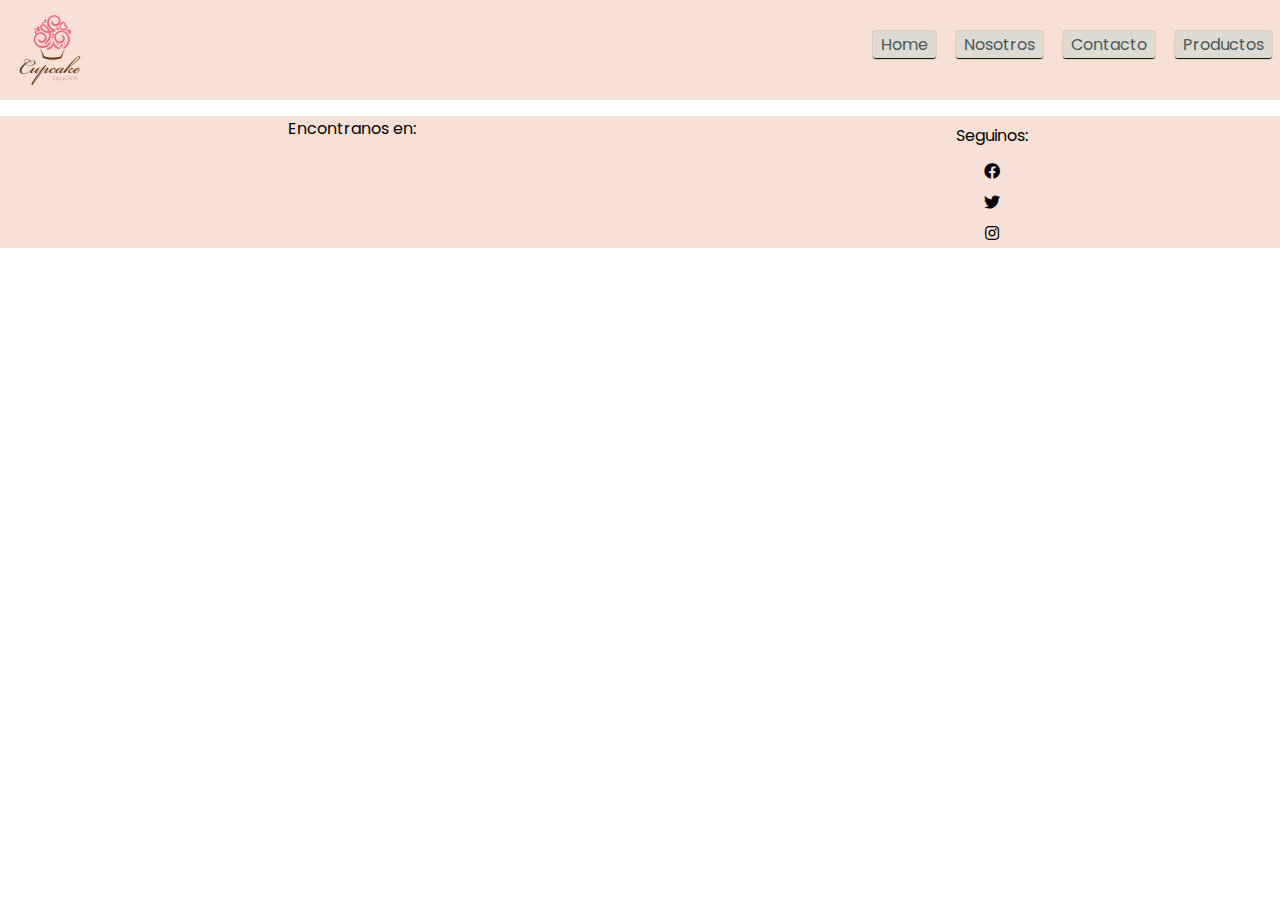
==== index.html @ 8706e183 "agregado de footer" ====
<!DOCTYPE html>
<html lang="en">
  <head>
    <meta charset="UTF-8" />
    <meta name="viewport" content="width=device-width, initial-scale=1.0" />
    <title>Home</title>
    <link rel="preconnect" href="https://fonts.googleapis.com" />
    <link rel="preconnect" href="https://fonts.gstatic.com/" crossorigin />
    <link
      href="https://fonts.googleapis.com/css2?family=Poppins:ital,wght@0,100;0,200;0,300;0,400;0,500;0,600;0,700;0,800;0,900;1,100;1,200;1,300;1,400;1,500;1,600;1,700;1,800;1,900&display=swap"
      rel="stylesheet"
    />
    <link
      rel="stylesheet"
      href="https://cdnjs.cloudflare.com/ajax/libs/font-awesome/5.15.4/css/all.min.css"
    />
    <link
      rel="stylesheet"
      href="https://cdnjs.cloudflare.com/ajax/libs/font-awesome/5.15.4/css/all.min.css"
    />

    <link rel="stylesheet" href="./styles.css" />
  </head>
  <body>
    <nav>
      <img src="./logo-ej2.png" alt="logo" width="100" />
      <div class="boton-nav">
        <a href="#">Home</a>
        <a href="./nosotros.html">Nosotros</a>
        <a href="./contacto.html">Contacto</a>
        <a href="./productos.html">Productos</a>
      </div>
    </nav>
    <main></main>
    <footer>
      <div>
        <p style="text-align: center">Encontranos en:</p>
        <iframe
          src="https://www.google.com/maps/embed?pb=!1m18!1m12!1m3!1d53356.94560016026!2d-66.30966570000001!3d-33.2976569!2m3!1f0!2f0!3f0!3m2!1i1024!2i768!4f13.1!3m3!1m2!1s0x95d43954196ca6cd%3A0x7fc2e3b4d49ecc83!2sSan%20Luis!5e0!3m2!1ses-419!2sar!4v1715556779964!5m2!1ses-419!2sar"
          width="200"
          height="100"
          style="border: 0"
          allowfullscreen=""
          loading="lazy"
          referrerpolicy="no-referrer-when-downgrade"
        ></iframe>
      </div>

      <div class="cont-social">
        <p style="text-align: center">Seguinos:</p>
        <i class="fab fa-facebook"></i>
        <i class="fab fa-twitter"></i>
        <i class="fab fa-instagram"></i>
      </div>
    </footer>
  </body>
</html>
---- styles.css ----
*{
    padding: 0;
    margin: 0;
    box-sizing: border-box;
    font-family: poppins;
}

nav{
    display: flex;
    flex-direction: row;
    justify-content: space-between;
    width: 100vw;
    background-color: #F7E1D7;
    

}
.boton-nav{
    margin-top: 2rem;  
}

a{
    margin: 8px;
    text-decoration: none;
    background-color: #DEDBD2;
    box-shadow: 0px .5px 1px 0px black ;
    border-radius: 3px;
    padding:2px 8px 2px 8px;
    color: #4A5759;
}
a:visited{
background-color: #B0C4B1;
}



.contenedor-form{
display: flex;
flex-direction: column;
align-items: center;
justify-content: center;
margin-top: 1.5rem;
}

form{
    border: 2px solid white;
    padding: 1rem;
    border-radius: 1rem;
    display: flex;
    flex-direction: column;
    gap: 0.2rem;
    background-color: #edafb8;
    width: 50%;
    
}

fieldset{
    display: flex;
    padding: 0.5rem;
    border-radius: 1rem;
}

legend{
    padding: 0.2rem;
}

.input-btn{
    background-color: #DEDBD2;    
    border-radius: 3px;
    color: #4A5759;
    margin-top: 1rem;
    border: none;
    box-shadow: 0px .5px 1px 0px black ;
}

.cont-input{
    display: flex;
    align-items: center;
    justify-content: center;
}

input{
    width: 100%;
    background-color: #DEDBD2;
    border: none;
    border-radius: 3px;
    height: 30px;
    
}
textarea{
    width: 100%;
    height: 50px;
    background-color: #DEDBD2;
    border: none;
    border-radius: 3px;
    overflow: hidden;
}
footer{
    background-color: #F7E1D7;
   display: flex;
   justify-content: space-around;
   margin-top: 1rem;
   margin-bottom: 0;
}
.cont-social{
    display: flex;
    flex-direction: column;
    align-items:center;
    justify-content: space-around;
}
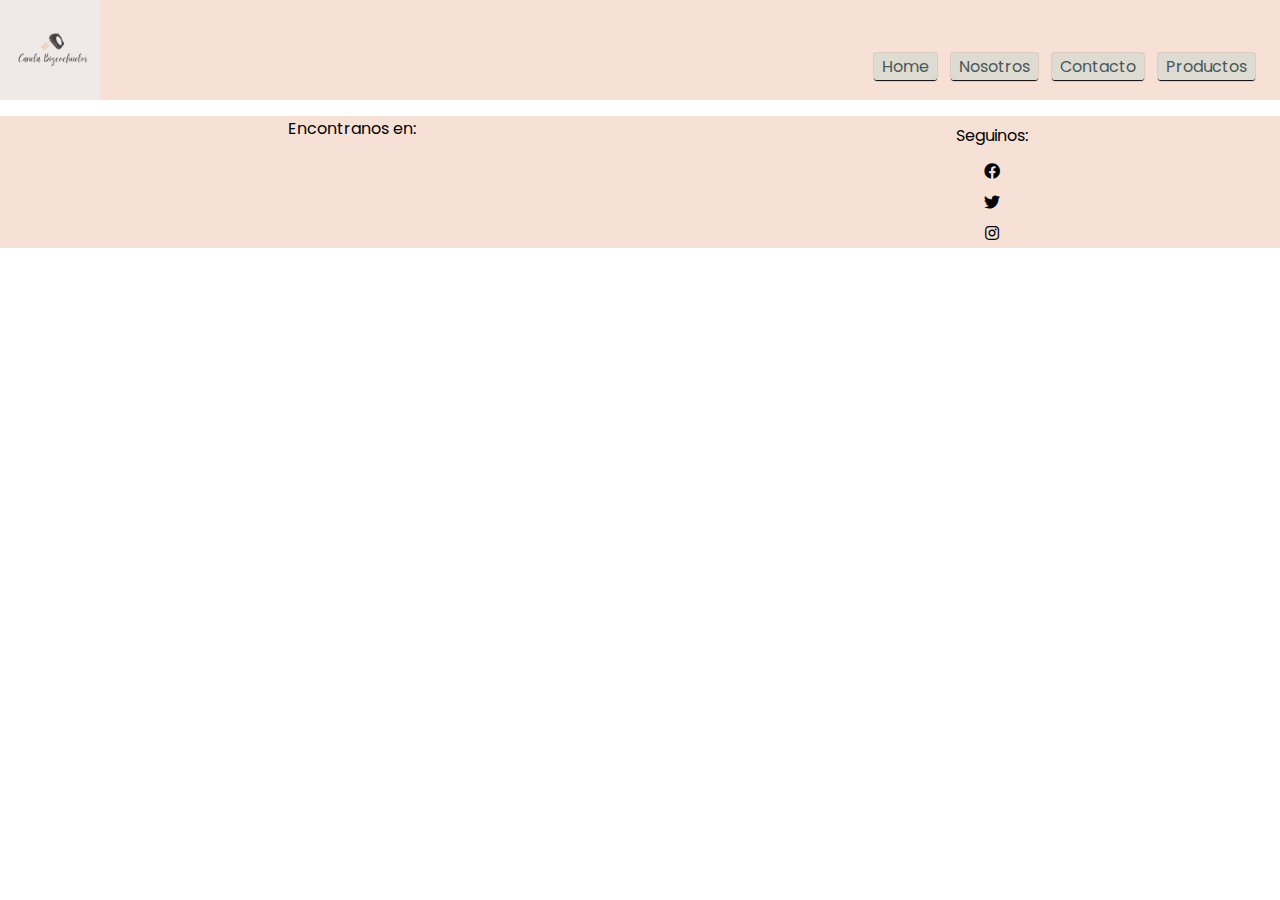
==== commit e4e676fb: "pagina de productos" ====
--- a/index.html
+++ b/index.html
@@ -23,7 +23,7 @@
   </head>
   <body>
     <nav>
-      <img src="./logo-ej2.png" alt="logo" width="100" />
+      <img src="./img/logo-canela.png" alt="logo" width="100" />
       <div class="boton-nav">
         <a href="#">Home</a>
         <a href="./nosotros.html">Nosotros</a>
--- a/styles.css
+++ b/styles.css
@@ -4,22 +4,29 @@
     box-sizing: border-box;
     font-family: poppins;
 }
+body{
+    width: 100%;
+    min-height: 100vh;    
+    
+}
+
 
 nav{
     display: flex;
-    flex-direction: row;
-    justify-content: space-between;
-    width: 100vw;
+    align-items: center;   
+    justify-content: space-between;       
     background-color: #F7E1D7;
-    
-
-}
-.boton-nav{
-    margin-top: 2rem;  
+    box-sizing: border-box;
 }
 
-a{
-    margin: 8px;
+.boton-nav{
+    margin-top: 2rem;
+    padding-right: 20px;
+      
+}
+
+.boton-nav a{
+    margin: 5px;
     text-decoration: none;
     background-color: #DEDBD2;
     box-shadow: 0px .5px 1px 0px black ;
@@ -30,8 +37,15 @@
 a:visited{
 background-color: #B0C4B1;
 }
-
-
+.cont-logo{
+    flex-basis: 100px;
+}
+main{
+    width: 100%;
+}
+/* img{
+    margin-left: 5px;
+} */
 
 .contenedor-form{
 display: flex;
@@ -39,6 +53,7 @@
 align-items: center;
 justify-content: center;
 margin-top: 1.5rem;
+
 }
 
 form{
@@ -94,16 +109,63 @@
     border-radius: 3px;
     overflow: hidden;
 }
+.info-enviada{
+    display:flex;
+    flex-direction: column;
+}
 footer{
     background-color: #F7E1D7;
    display: flex;
    justify-content: space-around;
    margin-top: 1rem;
    margin-bottom: 0;
+   width: 100%;
 }
 .cont-social{
     display: flex;
     flex-direction: column;
     align-items:center;
     justify-content: space-around;
+}
+
+.nosotros{  
+    background-image: url(fotoNosotros.jpg);
+    background-repeat: no-repeat;
+    background-position: center;
+}
+.card-container{
+    width: 100%;
+    margin-top: 2rem;
+    display: flex;
+    justify-content: space-around;
+    flex-wrap: wrap;
+    
+}
+.card{
+    width: 25%;
+    border-radius: 3px;
+    box-shadow: 0px 2px 4px rgba(0, 0, 0, 0.1);
+    display: flex;
+    flex-direction: column;
+    margin: 30px;
+    overflow: hidden;
+}
+.card img{
+    width: 100%;
+    transition: transform 0.3s ease;
+}
+.card:hover img {
+    transform: scale(1.1); /* Zoom al hacer hover */
+  }
+.card-text{
+    text-align: center;
+    
+}
+.card-text h3{
+    color: #4A5759;
+}
+.titulo-prod{
+    text-align: center;
+    color:#4A5759;
+    margin-top: 2rem;
 }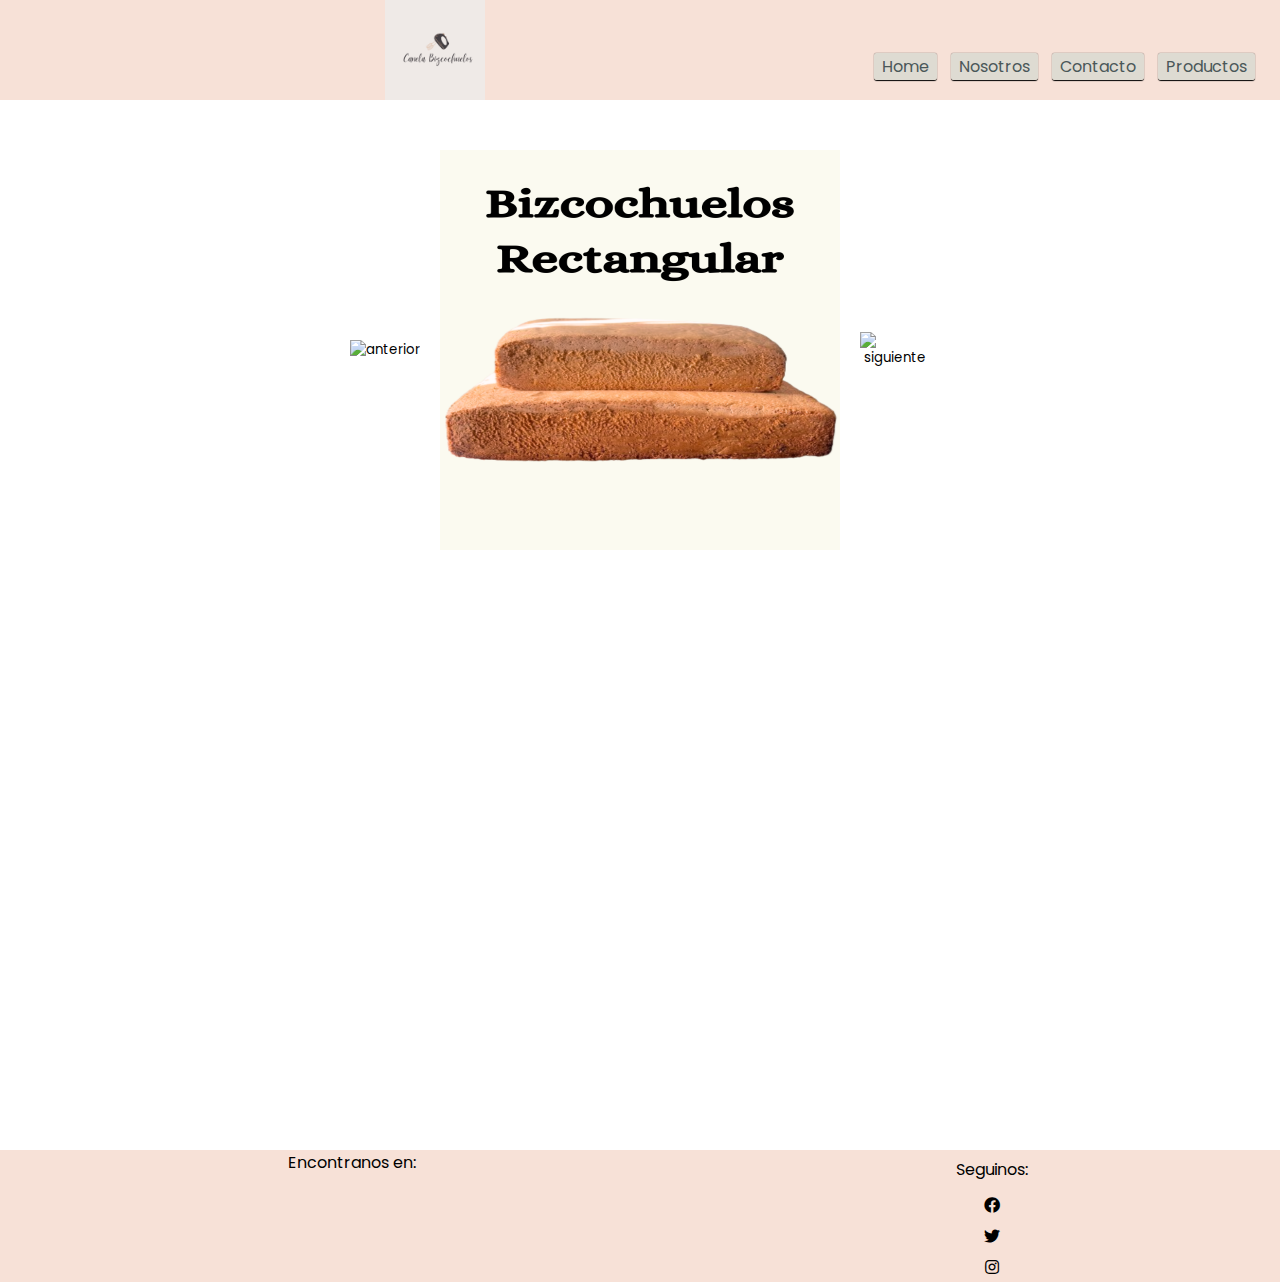
==== commit 09c914f8: "carrusel" ====
--- a/index.html
+++ b/index.html
@@ -4,6 +4,7 @@
     <meta charset="UTF-8" />
     <meta name="viewport" content="width=device-width, initial-scale=1.0" />
     <title>Home</title>
+    
     <link rel="preconnect" href="https://fonts.googleapis.com" />
     <link rel="preconnect" href="https://fonts.gstatic.com/" crossorigin />
     <link
@@ -18,8 +19,13 @@
       rel="stylesheet"
       href="https://cdnjs.cloudflare.com/ajax/libs/font-awesome/5.15.4/css/all.min.css"
     />
+    <link
+      rel="stylesheet"
+      href="https://fontawesome.com/icons/forward?f=classic&s=solid"
+    />
 
     <link rel="stylesheet" href="./styles.css" />
+   
   </head>
   <body>
     <nav>
@@ -31,7 +37,17 @@
         <a href="./productos.html">Productos</a>
       </div>
     </nav>
-    <main></main>
+    <main>
+      <article class="article-carrusel">
+        <div class="article-carrusel__div">
+            <button class="atras" onclick="imgAnt()"><img src="https://fontawesome.com/icons/forward?f=classic&s=solid" alt="anterior"></button>
+            <img src="img/BizRectangular2.png" alt="" id="foto-carrusel">            
+            <button class="siguiente" onclick="imgSig()"><img src="https://fontawesome.com/icons/backward?f=classic&s=solid" alt="siguiente"></button>
+        </div>
+      </article>
+
+
+    </main>
     <footer>
       <div>
         <p style="text-align: center">Encontranos en:</p>
@@ -53,5 +69,6 @@
         <i class="fab fa-instagram"></i>
       </div>
     </footer>
+    
   </body>
 </html>
--- a/styles.css
+++ b/styles.css
@@ -128,44 +128,62 @@
     justify-content: space-around;
 }
 
+/*nosotros*/
 .nosotros{  
-    background-image: url(fotoNosotros.jpg);
-    background-repeat: no-repeat;
-    background-position: center;
+    display: flex;
+    align-items:center;
+    position: relative;
+    background-position: center;    
 }
-.card-container{
-    width: 100%;
-    margin-top: 2rem;
+
+img {
+    display: block;
+    margin-left: auto;
+    margin-right: auto;
+    max-width: 100%;   
+}
+
+/*carrucel*/
+.article-carrusel{
     display: flex;
-    justify-content: space-around;
-    flex-wrap: wrap;
-    
-}
-.card{
-    width: 25%;
-    border-radius: 3px;
-    box-shadow: 0px 2px 4px rgba(0, 0, 0, 0.1);
+    height: 400px;
+    justify-content: center;
+    align-items: center;
+   
+    margin-top: 50px;
+    margin-bottom: 600px;
+    }
+
+  .article-carrusel__div{
     display: flex;
-    flex-direction: column;
-    margin: 30px;
-    overflow: hidden;
-}
-.card img{
-    width: 100%;
-    transition: transform 0.3s ease;
-}
-.card:hover img {
-    transform: scale(1.1); /* Zoom al hacer hover */
+    justify-content: center;
+    align-items: center;
   }
-.card-text{
-    text-align: center;
-    
-}
-.card-text h3{
-    color: #4A5759;
-}
-.titulo-prod{
-    text-align: center;
-    color:#4A5759;
-    margin-top: 2rem;
-}+
+  #foto-carrusel{
+    max-width: 400px;
+    min-width: 400px;
+    max-height: 400px;
+    min-height: 400px;
+  }
+  
+  .article-carrusel__div button{
+    margin: 20px;
+    border: none;
+    background: transparent;
+  }
+
+  .article-carrusel__div button img{
+    width: 70px;
+  }
+
+  .article-carrusel__div button img:hover{
+    border: none;
+    width: 55px;
+    height: 55px;
+    border-radius: 50%;
+    box-shadow: 0px 0px 4px #f1f1eb;
+  }
+
+
+  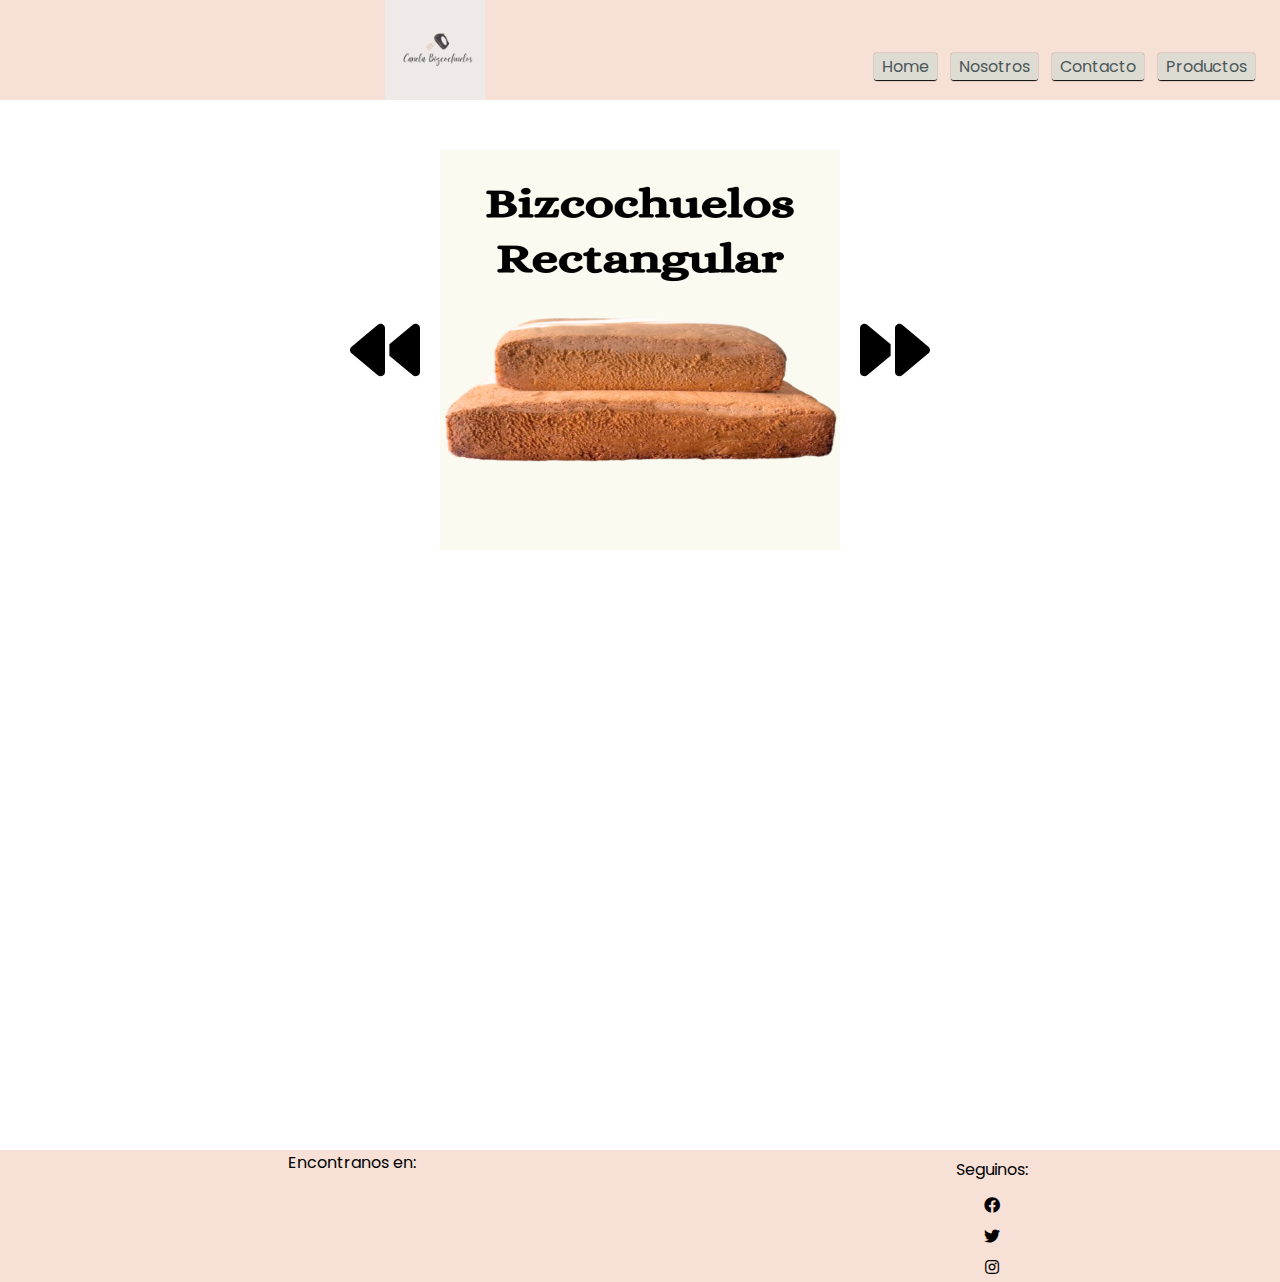
==== commit 900e4b53: "img" ====
--- a/index.html
+++ b/index.html
@@ -26,6 +26,8 @@
 
     <link rel="stylesheet" href="./styles.css" />
    
+    <script defer src="carrusel.js"></script>
+
   </head>
   <body>
     <nav>
@@ -40,9 +42,9 @@
     <main>
       <article class="article-carrusel">
         <div class="article-carrusel__div">
-            <button class="atras" onclick="imgAnt()"><img src="https://fontawesome.com/icons/forward?f=classic&s=solid" alt="anterior"></button>
-            <img src="img/BizRectangular2.png" alt="" id="foto-carrusel">            
-            <button class="siguiente" onclick="imgSig()"><img src="https://fontawesome.com/icons/backward?f=classic&s=solid" alt="siguiente"></button>
+            <button class="atras" onclick="imgAnt()"><img src="./img/backward-solid.svg" alt="anterior"></button>
+            <img src="img/BizRectangular2.png" alt="bizcochuelos" id="foto-carrusel">            
+            <button class="siguiente" onclick="imgSig()"><img src="./img/forward-solid (1).svg" alt="siguiente"></button>
         </div>
       </article>
 
@@ -52,7 +54,7 @@
       <div>
         <p style="text-align: center">Encontranos en:</p>
         <iframe
-          src="https://www.google.com/maps/embed?pb=!1m18!1m12!1m3!1d53356.94560016026!2d-66.30966570000001!3d-33.2976569!2m3!1f0!2f0!3f0!3m2!1i1024!2i768!4f13.1!3m3!1m2!1s0x95d43954196ca6cd%3A0x7fc2e3b4d49ecc83!2sSan%20Luis!5e0!3m2!1ses-419!2sar!4v1715556779964!5m2!1ses-419!2sar"
+          src=""
           width="200"
           height="100"
           style="border: 0"
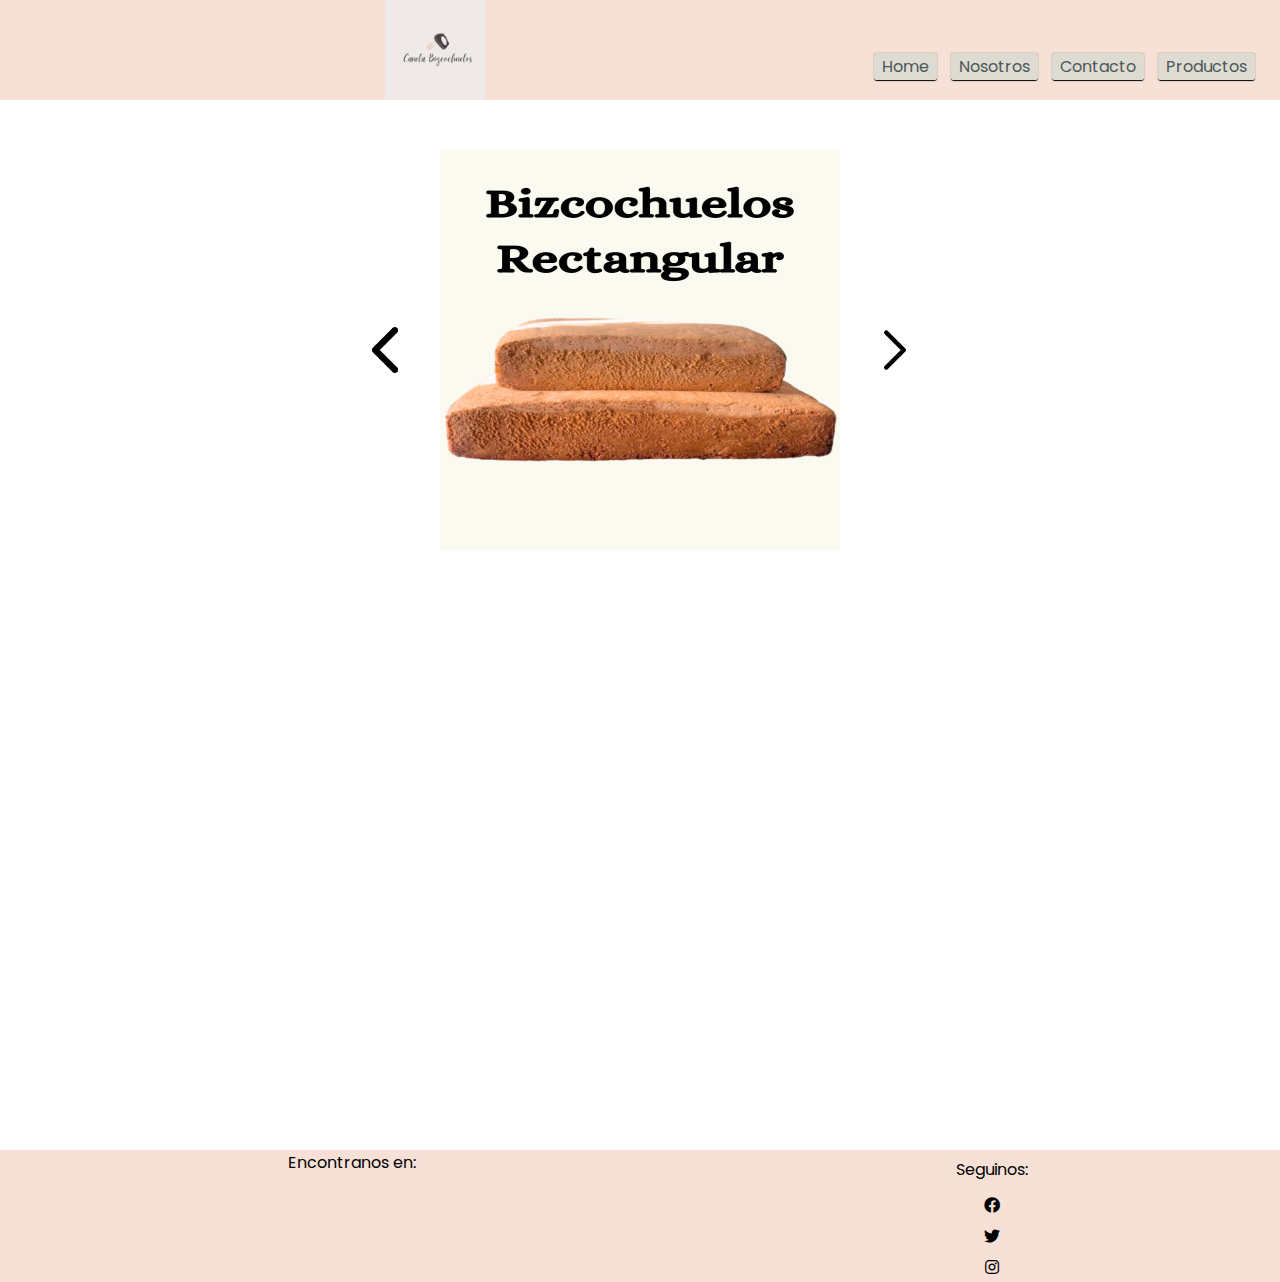
==== commit 394f63f7: "button" ====
--- a/index.html
+++ b/index.html
@@ -42,9 +42,9 @@
     <main>
       <article class="article-carrusel">
         <div class="article-carrusel__div">
-            <button class="atras" onclick="imgAnt()"><img src="./img/backward-solid.svg" alt="anterior"></button>
+            <button class="atras" onclick="imgAnt()"><img src="./img/back.png" alt="anterior"></button>
             <img src="img/BizRectangular2.png" alt="bizcochuelos" id="foto-carrusel">            
-            <button class="siguiente" onclick="imgSig()"><img src="./img/forward-solid (1).svg" alt="siguiente"></button>
+            <button class="siguiente" onclick="imgSig()"><img src="./img/next.png" alt="siguiente"></button>
         </div>
       </article>
 
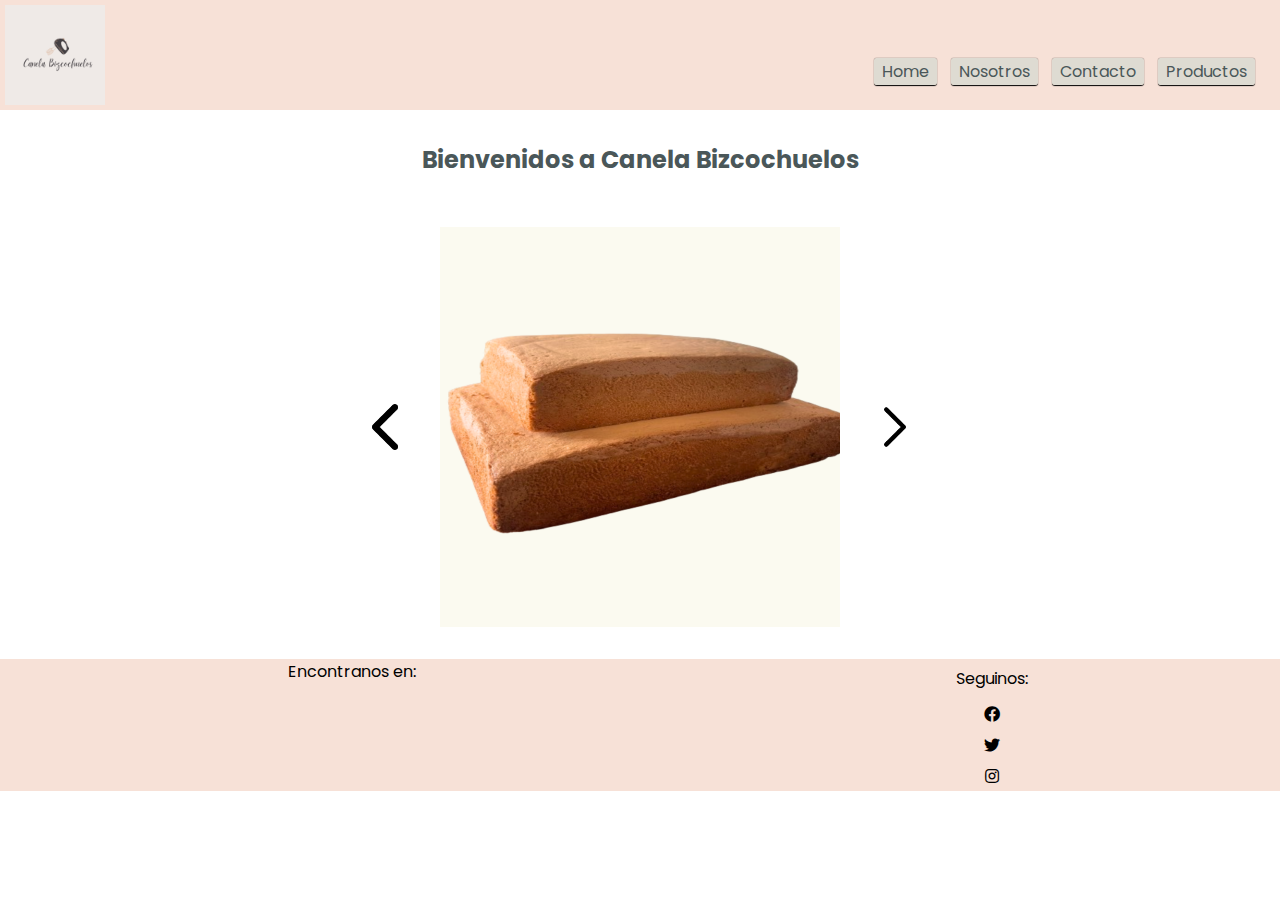
==== commit 8ffeefad: "más fotos a carrousel" ====
--- a/index.html
+++ b/index.html
@@ -4,7 +4,7 @@
     <meta charset="UTF-8" />
     <meta name="viewport" content="width=device-width, initial-scale=1.0" />
     <title>Home</title>
-    
+
     <link rel="preconnect" href="https://fonts.googleapis.com" />
     <link rel="preconnect" href="https://fonts.gstatic.com/" crossorigin />
     <link
@@ -25,9 +25,8 @@
     />
 
     <link rel="stylesheet" href="./styles.css" />
-   
+
     <script defer src="carrusel.js"></script>
-
   </head>
   <body>
     <nav>
@@ -40,15 +39,22 @@
       </div>
     </nav>
     <main>
+      <h2 class="titulo-prod">Bienvenidos a Canela Bizcochuelos</h2>
       <article class="article-carrusel">
         <div class="article-carrusel__div">
-            <button class="atras" onclick="imgAnt()"><img src="./img/back.png" alt="anterior"></button>
-            <img src="img/BizRectangular2.png" alt="bizcochuelos" id="foto-carrusel">            
-            <button class="siguiente" onclick="imgSig()"><img src="./img/next.png" alt="siguiente"></button>
+          <button class="atras" onclick="imgAnt()">
+            <img src="./img/back.png" alt="anterior" />
+          </button>
+          <img
+            src="img/BizRectangular5.png"
+            alt="bizcochuelos"
+            id="foto-carrusel"
+          />
+          <button class="siguiente" onclick="imgSig()">
+            <img src="./img/next.png" alt="siguiente" />
+          </button>
         </div>
       </article>
-
-
     </main>
     <footer>
       <div>
@@ -71,6 +77,5 @@
         <i class="fab fa-instagram"></i>
       </div>
     </footer>
-    
   </body>
 </html>
--- a/styles.css
+++ b/styles.css
@@ -18,6 +18,9 @@
     background-color: #F7E1D7;
     box-sizing: border-box;
 }
+nav img{
+    margin: 5px;
+}
 
 .boton-nav{
     margin-top: 2rem;
@@ -37,15 +40,15 @@
 a:visited{
 background-color: #B0C4B1;
 }
-.cont-logo{
-    flex-basis: 100px;
-}
+.boton-nav a:hover{
+    background-color: #edafb8;
+}
+
+
 main{
     width: 100%;
 }
-/* img{
-    margin-left: 5px;
-} */
+
 
 .contenedor-form{
 display: flex;
@@ -113,6 +116,13 @@
     display:flex;
     flex-direction: column;
 }
+.color-rojo{
+    display: flex;
+    align-items: center;   
+    justify-content: center;
+    color: red;
+}
+
 footer{
     background-color: #F7E1D7;
    display: flex;
@@ -128,6 +138,44 @@
     justify-content: space-around;
 }
 
+/* Cards pagina de productos */
+.card-container{
+    width: 100%;
+    margin-top: 2rem;
+    display: flex;
+    justify-content: space-around;
+    flex-wrap: wrap;
+    
+}
+.card{
+    width: 25%;
+    border-radius: 3px;
+    box-shadow: 0px 2px 4px rgba(0, 0, 0, 0.1);
+    display: flex;
+    flex-direction: column;
+    margin: 30px;
+    overflow: hidden;
+}
+.card img{
+    width: 100%;
+    transition: transform 0.3s ease;
+}
+.card:hover img {
+    transform: scale(1.1);
+  }
+.card-text{
+    text-align: center;
+    
+}
+.card-text h3{
+    color: #4A5759;
+}
+.titulo-prod{
+    text-align: center;
+    color:#4A5759;
+    margin-top: 2rem;
+}
+
 /*nosotros*/
 .nosotros{  
     display: flex;
@@ -142,29 +190,45 @@
     margin-right: auto;
     max-width: 100%;   
 }
+.cont-btnNos{
+    display:flex;
+    justify-content: center;
+}
+.btn-nosotros{
+    margin: 5px;
+    text-decoration: none;
+    background-color: #DEDBD2;
+    box-shadow: 0px .5px 1px 0px black ;
+    border-radius: 3px;
+    padding:2px 8px 2px 8px;
+    color: #4A5759;
+
+}
+.btn-nosotros:hover{
+    background-color: #edafb8;
+}
 
 /*carrucel*/
 .article-carrusel{
     display: flex;
-    height: 400px;
+    height: 100%;
+    justify-content: center;
+    align-items: center;   
+    margin-top: 50px;
+    margin-bottom: 2rem;
+    }
+
+  .article-carrusel__div{
+    display: flex;
     justify-content: center;
     align-items: center;
-   
-    margin-top: 50px;
-    margin-bottom: 600px;
-    }
-
-  .article-carrusel__div{
-    display: flex;
-    justify-content: center;
-    align-items: center;
   }
 
   #foto-carrusel{
-    max-width: 400px;
+    
     min-width: 400px;
     max-height: 400px;
-    min-height: 400px;
+    
   }
   
   .article-carrusel__div button{
@@ -175,6 +239,7 @@
 
   .article-carrusel__div button img{
     width: 70px;
+    color: #4A5759;
   }
 
   .article-carrusel__div button img:hover{
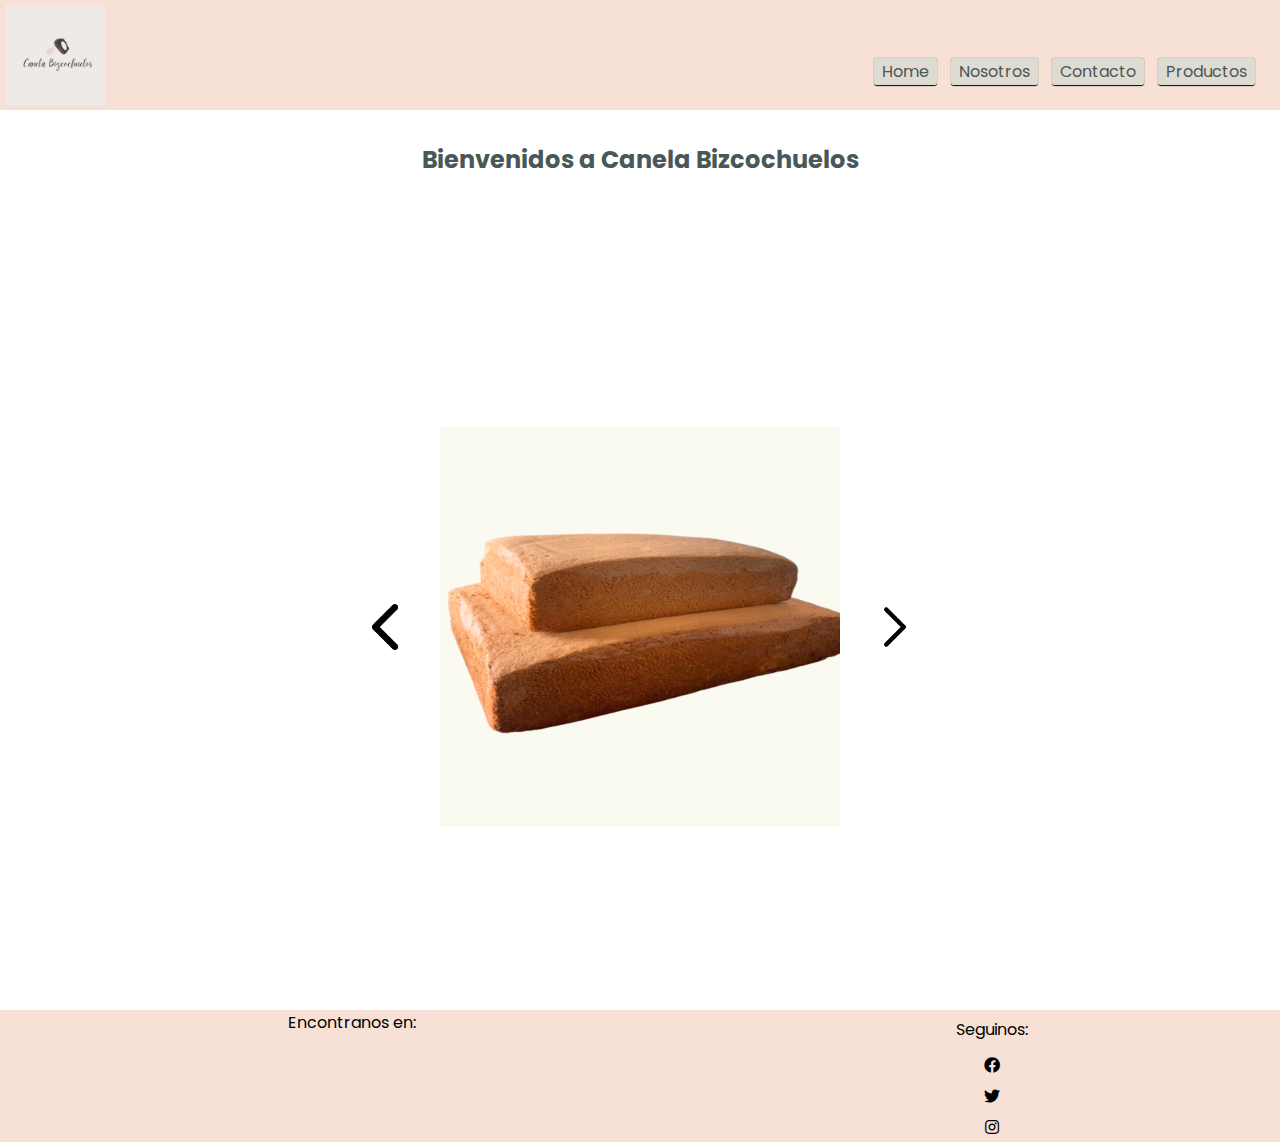
==== commit 2896e860: "fondo home" ====
--- a/index.html
+++ b/index.html
@@ -38,7 +38,7 @@
         <a href="./productos.html">Productos</a>
       </div>
     </nav>
-    <main>
+    <main class="home">
       <h2 class="titulo-prod">Bienvenidos a Canela Bizcochuelos</h2>
       <article class="article-carrusel">
         <div class="article-carrusel__div">
--- a/styles.css
+++ b/styles.css
@@ -47,6 +47,14 @@
 
 main{
     width: 100%;
+
+}
+.home{
+    background-image: url('./img/background-main.jpg'); 
+    background-size: cover; 
+    background-position: center; 
+    background-repeat: no-repeat; 
+    height: 100vh;
 }
 
 
@@ -127,7 +135,7 @@
     background-color: #F7E1D7;
    display: flex;
    justify-content: space-around;
-   margin-top: 1rem;
+  /*  margin-top: 1rem; */
    margin-bottom: 0;
    width: 100%;
 }
@@ -172,8 +180,8 @@
 }
 .titulo-prod{
     text-align: center;
-    color:#4A5759;
-    margin-top: 2rem;
+    color:#4A5759;   
+    padding-top: 2rem;
 }
 
 /*nosotros*/
@@ -214,8 +222,8 @@
     height: 100%;
     justify-content: center;
     align-items: center;   
-    margin-top: 50px;
-    margin-bottom: 2rem;
+   /* margin-top: 50px;
+     margin-bottom: 2rem; */
     }
 
   .article-carrusel__div{
